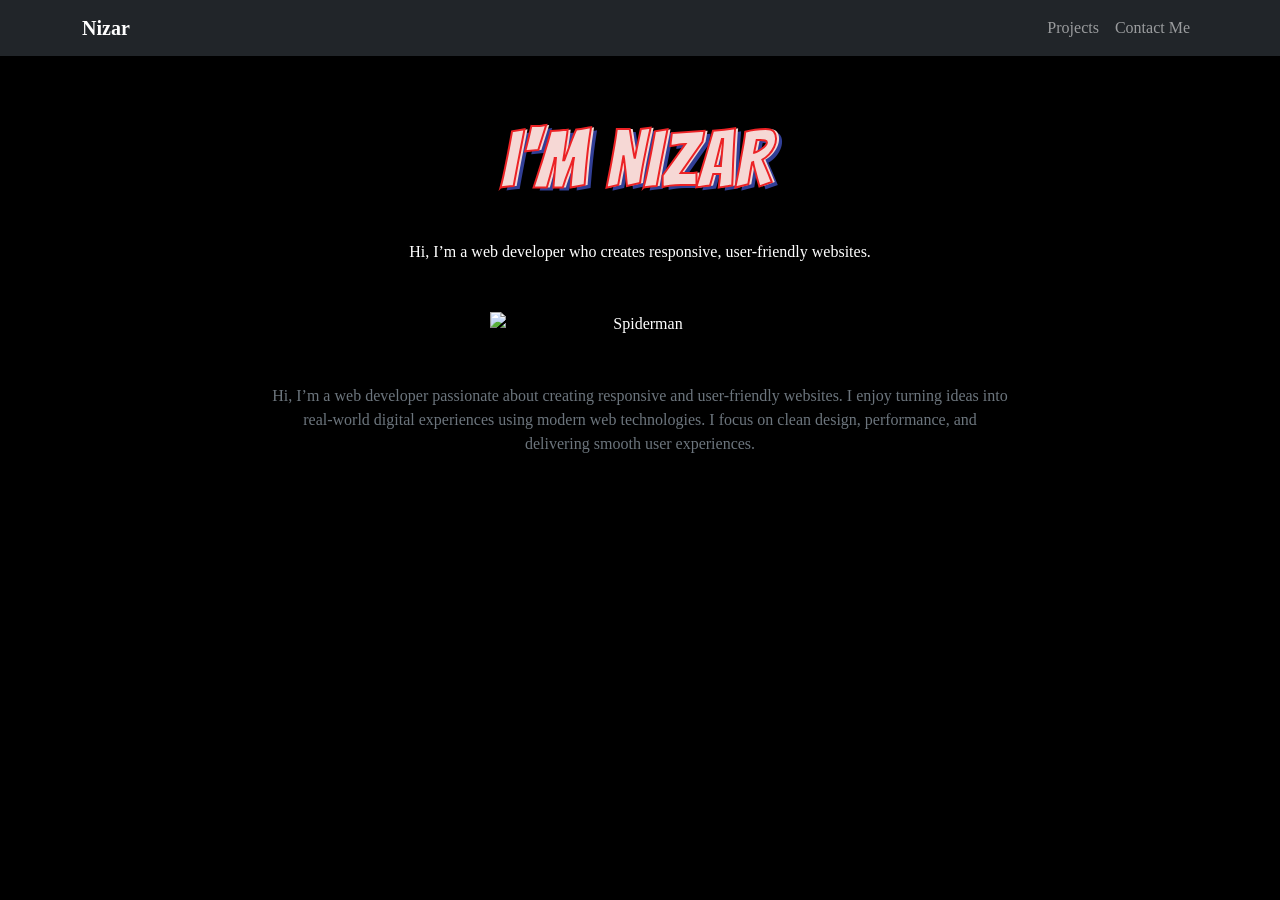
==== index.html @ d8567420 "updated everything" ====
<!doctype html>
<html lang="en">
  <head>
    <meta charset="UTF-8" />
    <meta name="viewport" content="width=device-width, initial-scale=1.0" />
    <title>portfolio</title>
    <link
      href="https://cdn.jsdelivr.net/npm/bootstrap@5.3.8/dist/css/bootstrap.min.css"
      rel="stylesheet"
      integrity="sha384-sRIl4kxILFvY47J16cr9ZwB07vP4J8+LH7qKQnuqkuIAvNWLzeN8tE5YBujZqJLB"
      crossorigin="anonymous"
    />
    <link rel="stylesheet" href="styles.css" />
  </head>

  <body  class="p-3 mb-2 bg-black text-white">
    <nav class="navbar navbar-expand-lg navbar-dark bg-dark fixed-top">
      <div class="container">
        <a class="navbar-brand fw-bold" href="#">Nizar</a>
        <button
          class="navbar-toggler"
          type="button"
          data-bs-toggle="collapse"
          data-bs-target="#navbarNav"
        >
          <span class="navbar-toggler-icon"></span>
        </button>
        <div
          class="collapse navbar-collapse justify-content-end"
          id="navbarNav"
        >
          <ul class="navbar-nav">
            <li class="nav-item"><a class="nav-link" href="#">Projects</a></li>
            <li class="nav-item">
              <a class="nav-link" href="./contact.html">Contact Me</a>
            </li>
          </ul>
        </div>
      </div>
    </nav>

    <main class="container mt-5 pt-5 text-center">
      <div class="mb-4">
        <h1 class="display-1 spider-title d-inline-block position-relative" data-text="I'M NIZAR">I'M NIZAR</h1>
      </div>

      <p class="mb-5">
        Hi, I’m a web developer who creates responsive, user-friendly websites.
      </p>

      <div class="d-flex flex-column align-items-center mb-5">
        <img
          class="spiderman-img img-fluid"
          src="https://i.ibb.co/XDFkXMx/spiderman-colgado.png"
          alt="Spiderman"
        />
        <div class="shadow"></div>
      </div>

      <div class="row justify-content-center">
        <div class="col-md-8">
          <p class="text-secondary">
            Hi, I’m a web developer passionate about creating responsive and
            user-friendly websites. I enjoy turning ideas into real-world
            digital experiences using modern web technologies. I focus on clean
            design, performance, and delivering smooth user experiences.
          </p>
        </div>
      </div>
    </main>

    <script
      src="https://cdn.jsdelivr.net/npm/bootstrap@5.3.8/dist/js/bootstrap.bundle.min.js"
      integrity="sha384-FKyoEForCGlyvwx9Hj09JcYn3nv7wiPVlz7YYwJrWVcXK/BmnVDxM+D2scQbITxI"
      crossorigin="anonymous"
    ></script>
  </body>
</html>
---- styles.css ----
@import url("https://fonts.googleapis.com/css2?family=Bangers&display=swap");

body {
  scrollbar-width: none;
  font-family: "Ruslan Display", cursive;
}

/* index */
.spider-title {
  font-family: "Bangers", cursive;
  color: #f6d8d5;
  letter-spacing: 2px;
}

.spider-title::before {
  content: attr(data-text);
  position: absolute;
  top: 0.04em;
  left: 0.04em;
  color: #313f97;
  z-index: -1;
  width: 100%;
}

.spider-title::after {
  content: attr(data-text);
  position: absolute;
  left: -0.04em;
  -webkit-background-clip: text;
  background-clip: text;
  -webkit-text-stroke: 2px #ec2225;
}

.spiderman-img {
  width: 300px;
  animation: animar 2s infinite alternate;
}

.shadow {
  animation: sombra 2s infinite alternate;
}

@keyframes animar {
  from {
    transform: translateY(-100px);
  }
  to {
    transform: translateY(0px);
  }
}

@keyframes sombra {
  0% {
    transform: scale(1);
    opacity: 0.2;
  }
  100% {
    transform: scale(0.6);
    opacity: 0.1;
  }
}

/* contact */
button:hover {
  background-color: dimgrey;
}
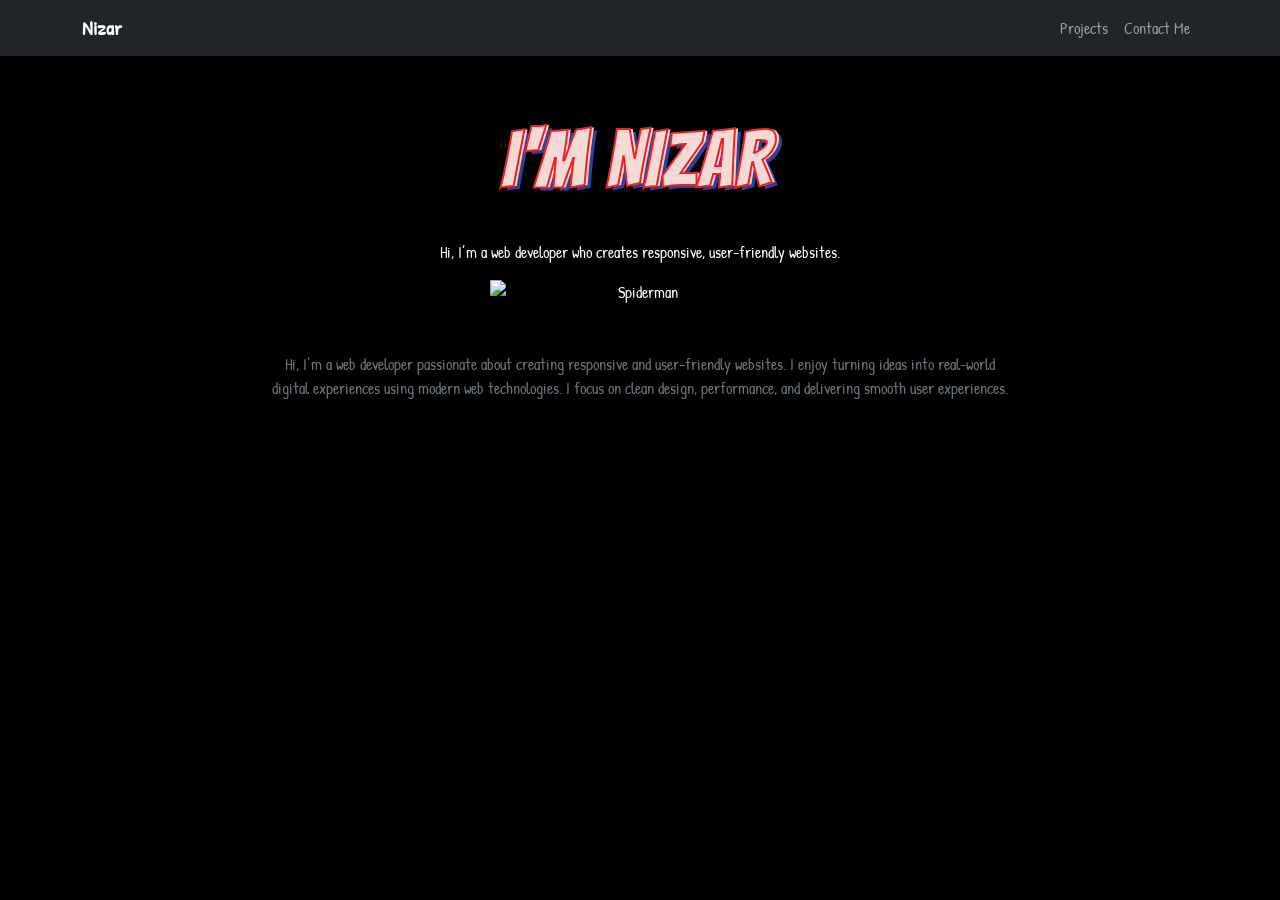
==== commit aa4765f1: "fix: font" ====
--- a/index.html
+++ b/index.html
@@ -44,7 +44,7 @@
         <h1 class="display-1 spider-title d-inline-block position-relative" data-text="I'M NIZAR">I'M NIZAR</h1>
       </div>
 
-      <p class="mb-5">
+      <p class="fs-6">
         Hi, I’m a web developer who creates responsive, user-friendly websites.
       </p>
 
--- a/styles.css
+++ b/styles.css
@@ -1,8 +1,9 @@
 @import url("https://fonts.googleapis.com/css2?family=Bangers&display=swap");
+@import url("https://fonts.googleapis.com/css2?family=Patrick+Hand&display=swap");
 
 body {
   scrollbar-width: none;
-  font-family: "Ruslan Display", cursive;
+  font-family: "Patrick Hand", cursive;
 }
 
 /* index */
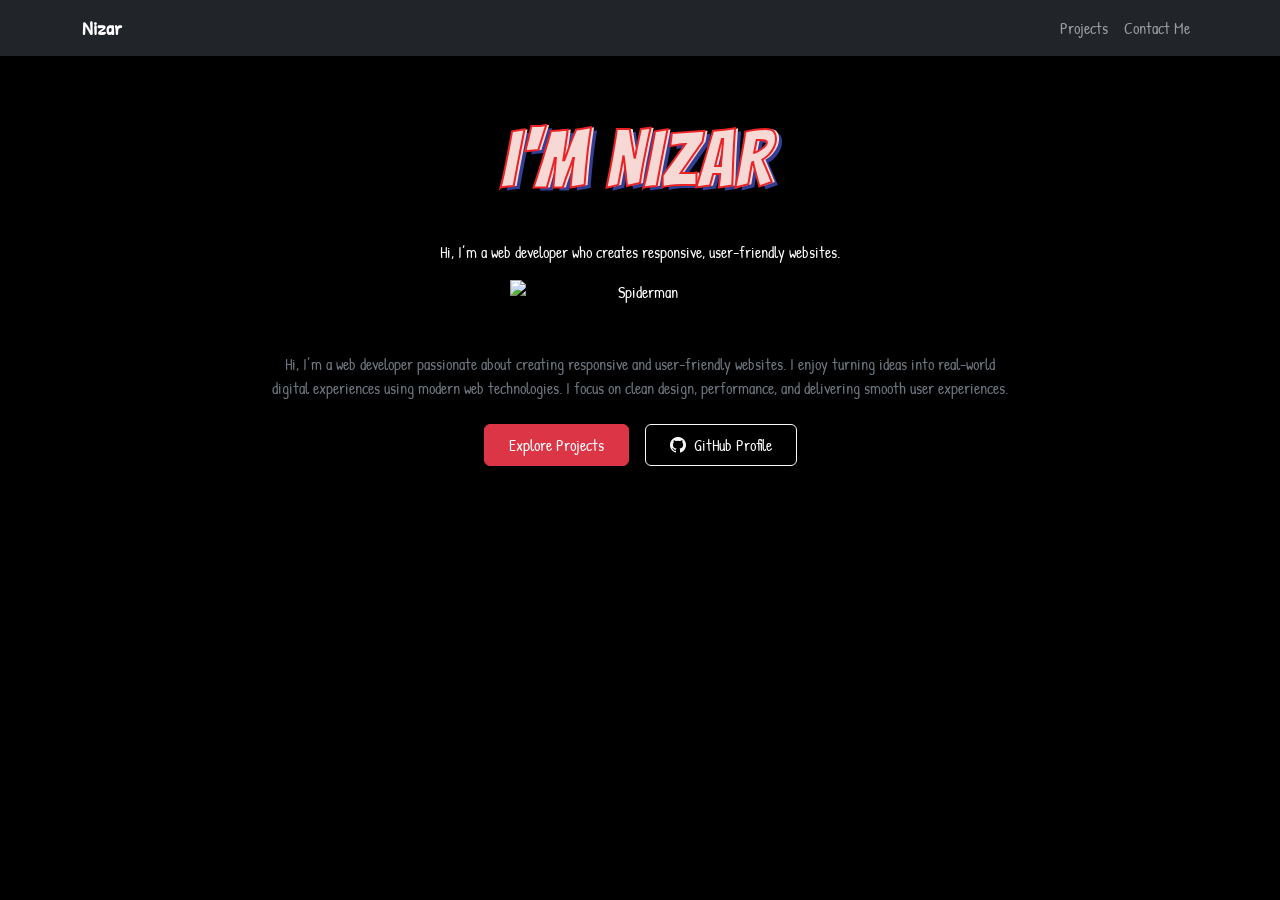
==== commit b86ed1eb: "fix: project and contact section" ====
--- a/index.html
+++ b/index.html
@@ -3,25 +3,31 @@
   <head>
     <meta charset="UTF-8" />
     <meta name="viewport" content="width=device-width, initial-scale=1.0" />
-    <title>portfolio</title>
+    <title>Portfolio - Nizar</title>
     <link
       href="https://cdn.jsdelivr.net/npm/bootstrap@5.3.8/dist/css/bootstrap.min.css"
       rel="stylesheet"
-      integrity="sha384-sRIl4kxILFvY47J16cr9ZwB07vP4J8+LH7qKQnuqkuIAvNWLzeN8tE5YBujZqJLB"
-      crossorigin="anonymous"
+    />
+    <link
+      rel="stylesheet"
+      href="https://cdn.jsdelivr.net/npm/bootstrap-icons@1.11.3/font/bootstrap-icons.min.css"
     />
     <link rel="stylesheet" href="styles.css" />
   </head>
 
-  <body  class="p-3 mb-2 bg-black text-white">
+  <body class="p-3 mb-2 bg-black text-white">
+    <!-- Navbar -->
     <nav class="navbar navbar-expand-lg navbar-dark bg-dark fixed-top">
       <div class="container">
-        <a class="navbar-brand fw-bold" href="#">Nizar</a>
+        <a class="navbar-brand fw-bold" href="./index.html">Nizar</a>
         <button
           class="navbar-toggler"
           type="button"
           data-bs-toggle="collapse"
           data-bs-target="#navbarNav"
+          aria-controls="navbarNav"
+          aria-expanded="false"
+          aria-label="Toggle navigation"
         >
           <span class="navbar-toggler-icon"></span>
         </button>
@@ -30,7 +36,9 @@
           id="navbarNav"
         >
           <ul class="navbar-nav">
-            <li class="nav-item"><a class="nav-link" href="#">Projects</a></li>
+            <li class="nav-item">
+              <a class="nav-link" id="projects-link" href="./projects.html">Projects</a>
+            </li>
             <li class="nav-item">
               <a class="nav-link" href="./contact.html">Contact Me</a>
             </li>
@@ -39,15 +47,17 @@
       </div>
     </nav>
 
-    <main class="container mt-5 pt-5 text-center">
+    <!-- Main Content -->
+    <main class="container mt-5 pt-5 text-center" id="main-content">
       <div class="mb-4">
         <h1 class="display-1 spider-title d-inline-block position-relative" data-text="I'M NIZAR">I'M NIZAR</h1>
       </div>
 
-      <p class="fs-6">
+      <p class="fs-6 text-light">
         Hi, I’m a web developer who creates responsive, user-friendly websites.
       </p>
 
+      <!-- Spiderman Image & Shadow -->
       <div class="d-flex flex-column align-items-center mb-5">
         <img
           class="spiderman-img img-fluid"
@@ -60,19 +70,40 @@
       <div class="row justify-content-center">
         <div class="col-md-8">
           <p class="text-secondary">
-            Hi, I’m a web developer passionate about creating responsive and
-            user-friendly websites. I enjoy turning ideas into real-world
-            digital experiences using modern web technologies. I focus on clean
-            design, performance, and delivering smooth user experiences.
+            Hi, I’m a web developer passionate about creating responsive and user-friendly websites. I enjoy turning ideas into real-world digital experiences using modern web technologies. I focus on clean design, performance, and delivering smooth user experiences.
           </p>
+          <div class="d-flex justify-content-center gap-3 mt-4">
+            <a href="./projects.html" class="btn btn-danger px-4 py-2">
+              Explore Projects
+            </a>
+            <a href="https://github.com/nizaaaa6" target="_blank" rel="noopener" class="btn btn-outline-light px-4 py-2">
+              <i class="bi bi-github me-1"></i> GitHub Profile
+            </a>
+          </div>
         </div>
       </div>
     </main>
 
+    <!-- JavaScript to handle click and animation -->
+    <script>
+      const projectsLink = document.getElementById('projects-link');
+      if (projectsLink) {
+        projectsLink.addEventListener('click', function(e) {
+          e.preventDefault();
+          const mainContent = document.getElementById('main-content');
+          mainContent.classList.remove('slide-out-animation');
+          void mainContent.offsetWidth;
+          mainContent.classList.add('slide-out-animation');
+
+          setTimeout(() => {
+            window.location.href = "./projects.html";
+          }, 450);
+        });
+      }
+    </script>
+
     <script
       src="https://cdn.jsdelivr.net/npm/bootstrap@5.3.8/dist/js/bootstrap.bundle.min.js"
-      integrity="sha384-FKyoEForCGlyvwx9Hj09JcYn3nv7wiPVlz7YYwJrWVcXK/BmnVDxM+D2scQbITxI"
-      crossorigin="anonymous"
     ></script>
   </body>
-</html>
+</html>
--- a/styles.css
+++ b/styles.css
@@ -3,10 +3,12 @@
 
 body {
   scrollbar-width: none;
-  font-family: "Patrick Hand", cursive;
+  font-family: "Patrick Hand", cursive, sans-serif;
+  background-color: #000000;
+  color: #ffffff;
 }
 
-/* index */
+/* Spider Title Header (as seen on Home Page) */
 .spider-title {
   font-family: "Bangers", cursive;
   color: #f6d8d5;
@@ -32,8 +34,9 @@
   -webkit-text-stroke: 2px #ec2225;
 }
 
+/* Spiderman Hanging Graphic & Shadow */
 .spiderman-img {
-  width: 300px;
+  width: 260px;
   animation: animar 2s infinite alternate;
 }
 
@@ -43,7 +46,7 @@
 
 @keyframes animar {
   from {
-    transform: translateY(-100px);
+    transform: translateY(-80px);
   }
   to {
     transform: translateY(0px);
@@ -53,7 +56,7 @@
 @keyframes sombra {
   0% {
     transform: scale(1);
-    opacity: 0.2;
+    opacity: 0.3;
   }
   100% {
     transform: scale(0.6);
@@ -61,7 +64,61 @@
   }
 }
 
-/* contact */
-button:hover {
-  background-color: dimgrey;
+/* Up and down card floating animation (like Spiderman) */
+.spider-card {
+  background-color: #121215;
+  border: 1px solid rgba(236, 34, 37, 0.3) !important;
+  animation: cardAnimar 2s ease-in-out infinite alternate;
+  transition: border-color 0.2s ease, box-shadow 0.2s ease;
 }
+
+.spider-card:hover {
+  border-color: #ec2225 !important;
+  box-shadow: 0 8px 24px rgba(236, 34, 37, 0.35) !important;
+}
+
+@keyframes cardAnimar {
+  from {
+    transform: translateY(-25px);
+  }
+  to {
+    transform: translateY(0px);
+  }
+}
+
+/* Stagger card floating animation timing for smooth motion */
+.row > div:nth-child(1) .spider-card {
+  animation-delay: 0s;
+}
+
+.row > div:nth-child(2) .spider-card {
+  animation-delay: 0.5s;
+}
+
+.row > div:nth-child(3) .spider-card {
+  animation-delay: 1s;
+}
+
+.row > div:nth-child(4) .spider-card {
+  animation-delay: 1.5s;
+}
+
+/* Slide out animation */
+@keyframes slideOut {
+  0% {
+    transform: translateY(0);
+    opacity: 1;
+  }
+  50% {
+    transform: translateY(-20px);
+    opacity: 0.5;
+  }
+  100% {
+    transform: translateY(50px);
+    opacity: 0;
+  }
+}
+
+.slide-out-animation {
+  animation: slideOut 0.5s ease forwards;
+}
